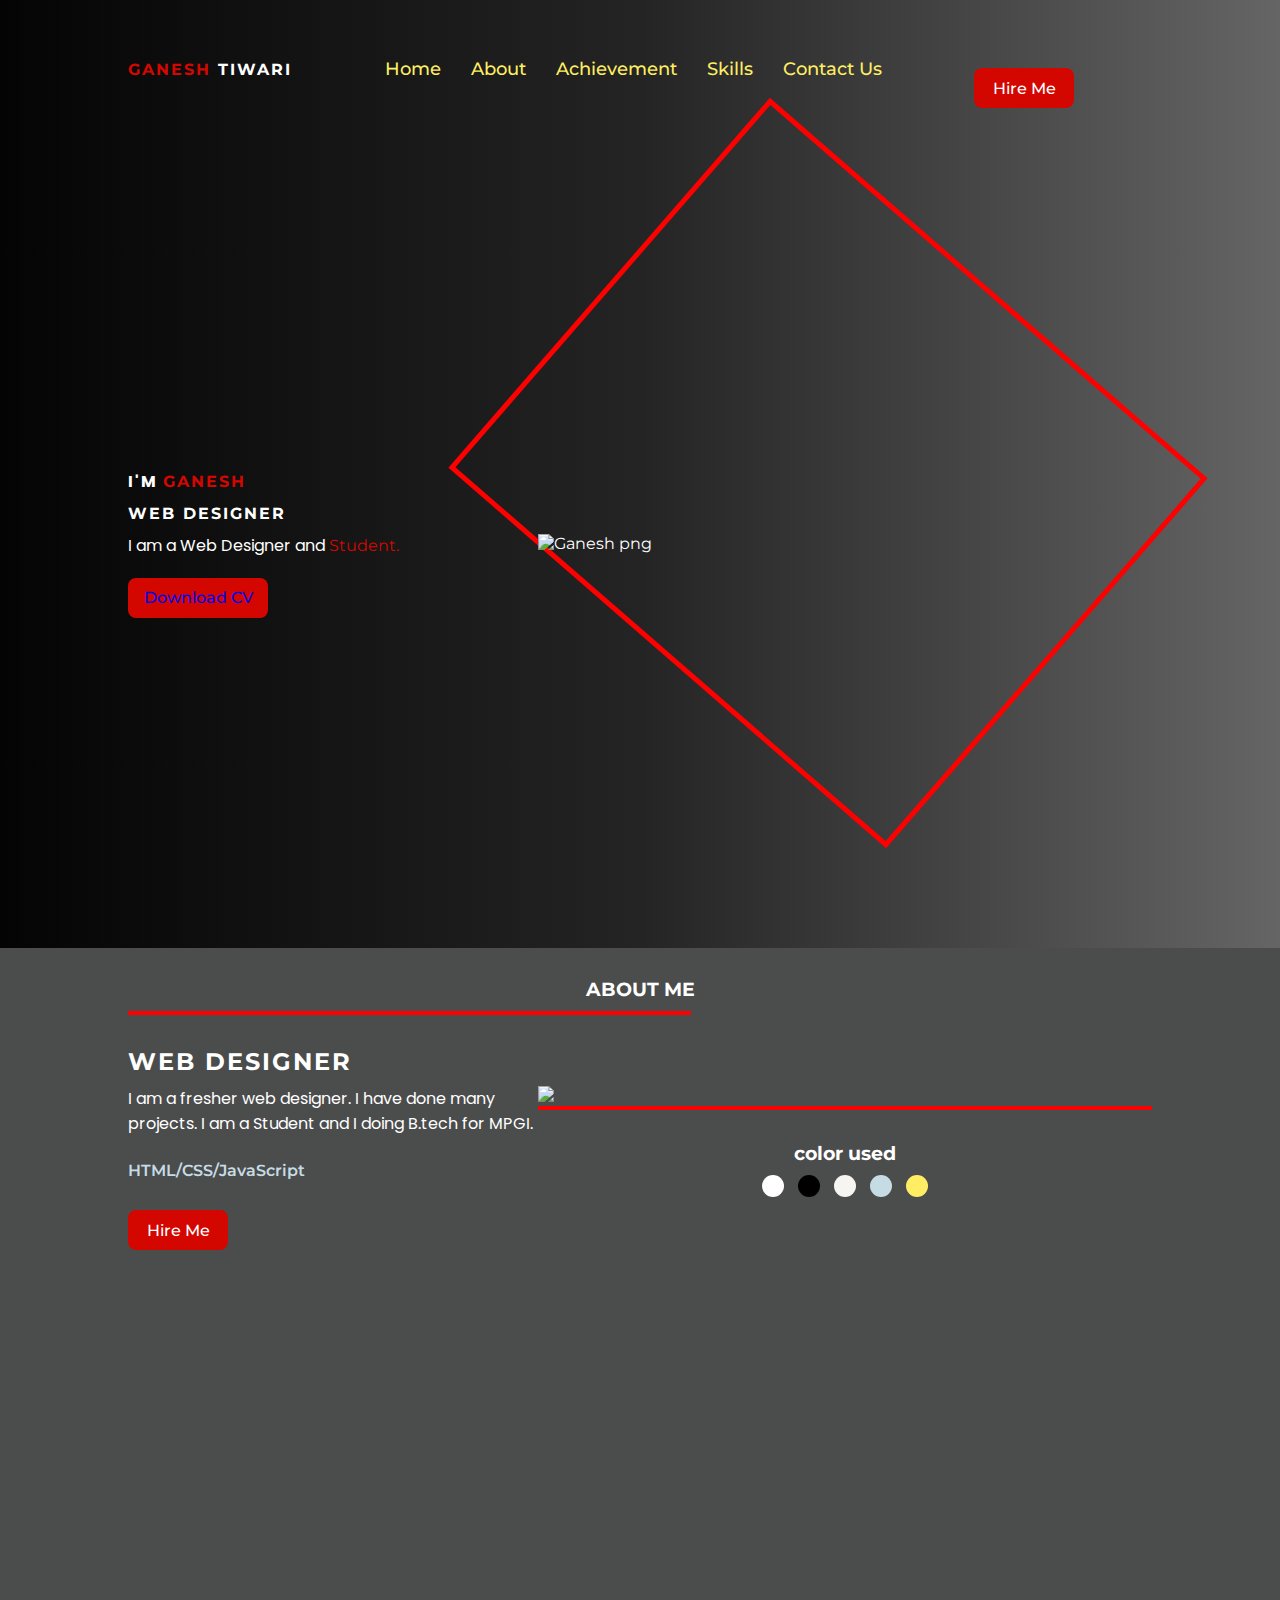
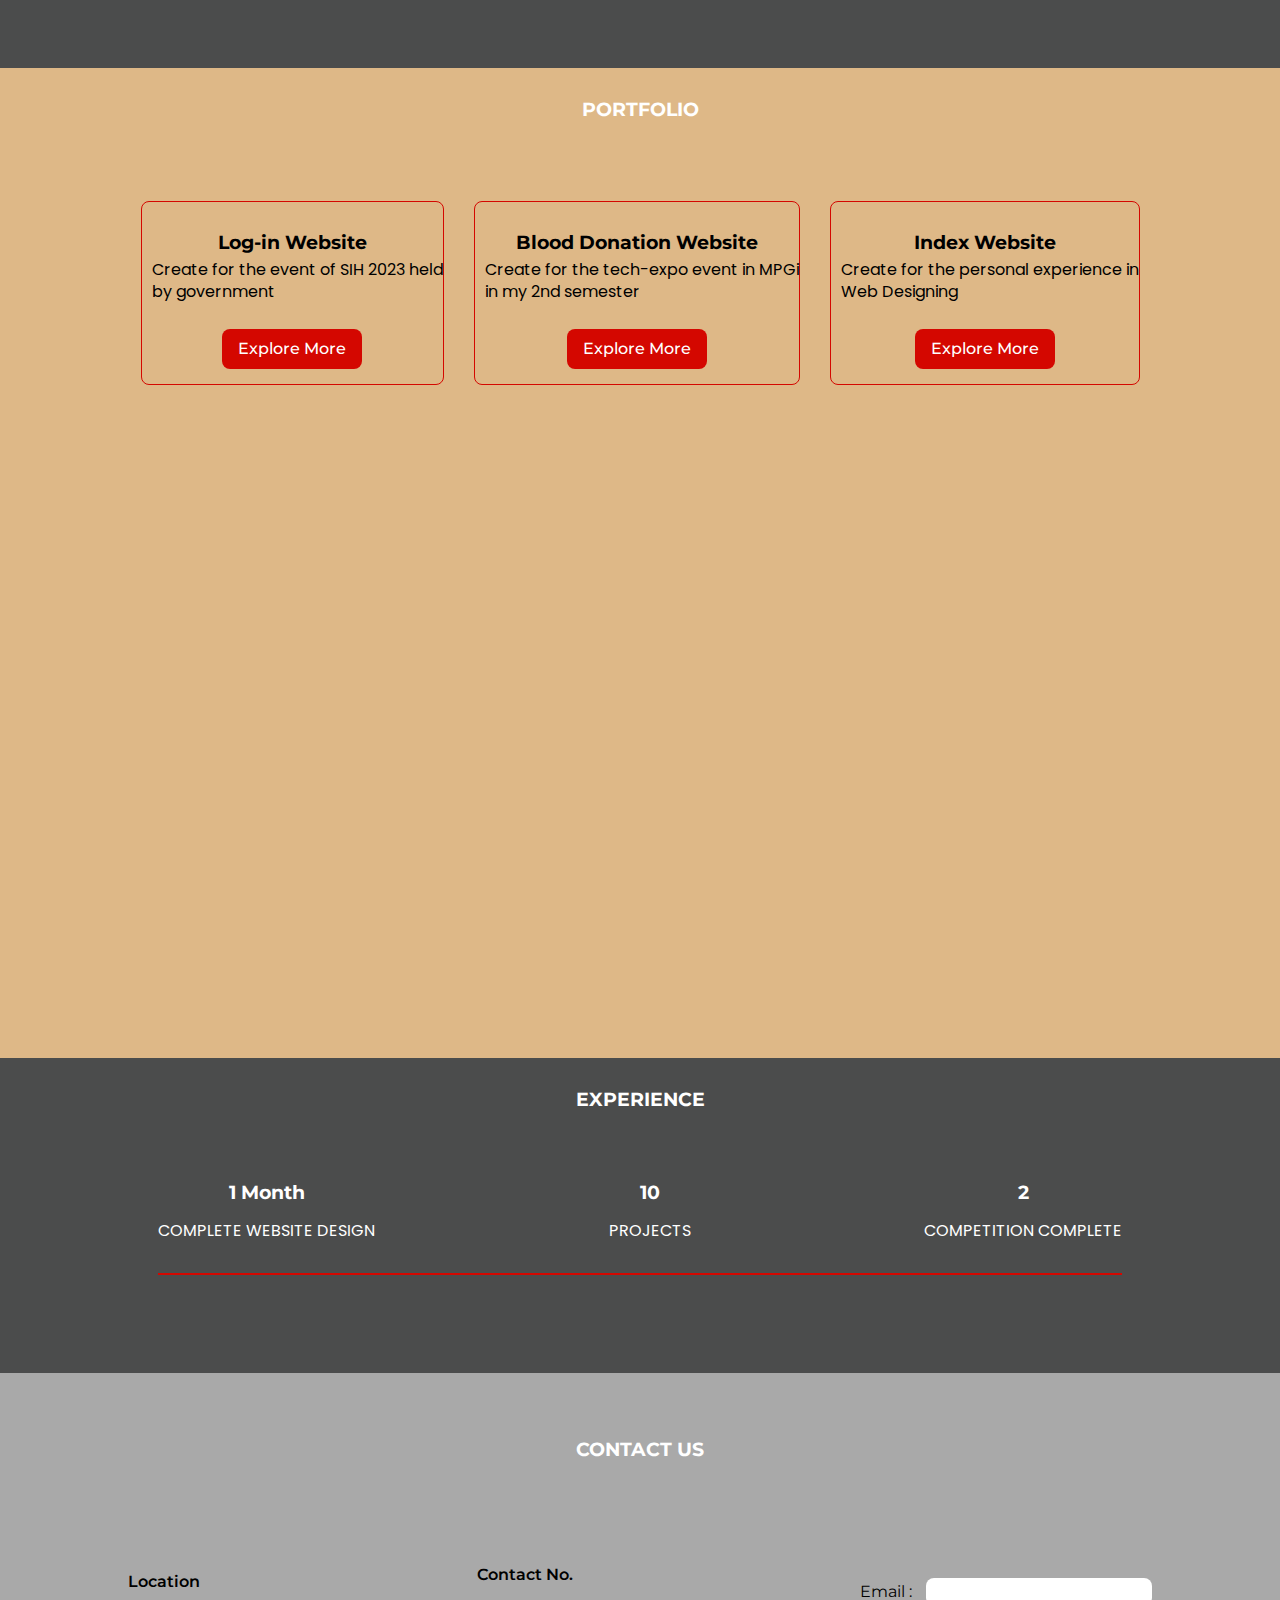
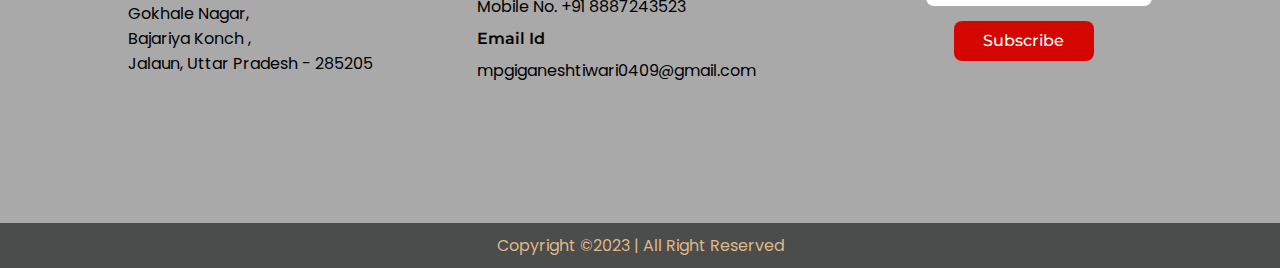
==== index.html @ 72d9bcf1 "Create index.html" ====
<!DOCTYPE html>
<html lang="en">
<head>
    <meta charset="UTF-8">
    <meta http-equiv="X-UA-Compatible" content="IE=edge">
    <meta name="viewport" content="width=device-width, initial-scale=1.0">
    <title>Portfolio Design</title>
    <link rel="stylesheet" href="port2.css">
    <link rel="stylesheet" href="port.css">
    <script src="https://kit.fontawesome.com/c3171e834c.js" crossorigin="anonymous"></script>
</head>
<body>
    <header>
        <div class="head-section layout">
            <div class="nav-bar flex space-between align-center">
                <div class="logo uppercase f-w-700 letter-spacing2"><span>Ganesh</span>   Tiwari</div>
                <div class="nav-links">
                   
                    <ul class="flex f-w-500">
                        <li><a href="#">Home</a></li>
                        <li><a href="#">About</a></li>
                        <li><a href="#">Achievement</a></li>
                        <li><a href="#">Skills</a></li>
                        <li><a href="#">Contact Us</a></li>
                    </ul>
                </div>
                <div>
                    <br><br>
                <button class="btn hire-me-btn">Hire Me</button>
                </div>
                <input type="checkbox" name="checkbox" id="click">
                <label for="click" class="menu-btn" id="menu">
                        <i class="fa-solid fa-bars"></i>
                </label>
            </div>
            <div class="content flex align-center">
                <div class="left flex2">
                    <h4 class="uppercase letter-spacing2">I'm <span>Ganesh</span> </h4>
                    <h2 class="my-t-10 uppercase letter-spacing2 f-w-700">Web Designer</h2>
                    <p class="my-t-10">I am a Web Designer and <span>Student.</span> </p>
                    <button class="btn btn2 my-t-20"><a href="/letsupgrade/reume.jpg" download="/letsupgrade/reume.jpg" >Download CV</a></button>
                </div>
                <div class="right flex3">
                    <img src="/letsupgrade/ganesh-removebg.png" alt="Ganesh png">
                    <div class="color-box"></div>    
                </div>
            </div>
        </div>
    </header>        
    <section class="about-me-sec">
        <div class="about-sec layout">
            <h3 class="uppercase pd-t-30 text-center">About Me</h3>
            <hr class="w55 my-t-10">

            <div class="about-content flex justify-center align-center">
                <div class="left flex2">
                    <h2 class="uppercase letter-spacing2">Web Designer</h2>
                    <p class="my-t-10">I am a fresher web designer. I have done many projects. I am a Student and I doing B.tech for MPGI.</p>

                    <ul>
                        <li><span class="f-w-600">HTML/CSS/JavaScript</span></li>
                    </ul>

                    <button class="btn my-t-20">Hire Me</button>
                </div>
                <div class="right flex3">
                    <img src="/letsupgrade/reume.jpg">
                    <hr>
                    <div class="dot-color text-center my-t-10">
                        <h3>color used</h3>
                        <span class="dot dot-w"></span>
                        <span class="dot dot-b"></span>
                        <span class="dot dot-ws"></span>
                        <span class="dot dot-bs"></span>
                        <span class="dot dot-a"></span>
                    </div>
                </div>
            </div>
        </div>
    </section>
    <section class="portfolio-sec">
        <div class="portfolio layout">
            <h3 class="uppercase text-center pd-30">Portfolio</h3>
            <div class="portolio-parent flex justify-center align-center text-center">
                <div class="portfolio-child">
                    <img src="#" alt="">
                    <h3>Log-in Website</h3>
                    <p>Create for the event of SIH 2023 held<br> by government</p>
                    <button class="btn btn2">Explore More</button>
                </div>

                <div class="portfolio-child">
                    <img src="#" alt="">
                    <h3>Blood Donation Website</h3>
                    <p>Create for the tech-expo event in MPGi<br> in my 2nd semester</p>
                    <button class="btn btn2">Explore More</button>
                </div>

                <div class="portfolio-child">
                    <img src="asset/social media.jpg" alt="">
                    <h3>Index Website</h3>
                    <p>Create for the personal experience in<br> Web Designing</p>
                    <button class="btn btn2">Explore More</button>
                </div>
            </div>
        </div>
    </section>
    <section class="experience-sec">
        <div class="experience layout">
            <h3 class="uppercase pd-30 text-center">Experience</h3>
            <div class="experience-details flex space-between text-center">
                <div class="col">
                    <h3>1 Month</h3>
                    <p>Complete Website Design</p>
                </div>
                <div class="col">
                    <h3>10</h3>
                    <p>projects</p>
                </div>

                <div class="col">
                    <h3>2</h3>
                    <p>Competition complete</p>
                </div>
            </div>
        </div>
    </section>
    <section class="contact-us-sec">
        <div class="contact-us layout">
            <h3 class="text-center uppercase pd-30">Contact us</h3>
            <div class="contact-details flex space-between align-center">
                <div class="left-sec">
                    <h5>Location</h5>
                    <p>Gokhale Nagar, <br>Bajariya Konch , <br>Jalaun, Uttar Pradesh - 285205</p>
                </div>
                <div class="center-sec">
                    <h5>Contact No.</h5>
                    <p>Mobile No. +91 8887243523</p>
                    <h5>Email Id</h5>
                    <p>mpgiganeshtiwari0409@gmail.com</p>
                </div>
                <div class="right-sec text-center">
                    <form action="">
                        Email : <input type="email" id="email-id"> <br>
                        <button class="btn btn2">Subscribe</button>
                    </form>
                </div>
            </div>
        </div>
    </section>
    <footer>
        <div class="footer-sec layout text-center">
            <p> Copyright &copy;2023 | All Right Reserved</p>
        </div>
    </footer>
</body>   
    </html>
---- port2.css ----
@import url('https://fonts.googleapis.com/css2?family=Montserrat:wght@500;600;700&family=Poppins:wght@400;500;600;700&display=swap');

*{
    margin: 0;
    padding: 0;
    box-sizing: border-box;
    font-family: 'Montserrat', sans-serif;
}

:root{
    --primary-color: #fff;
    --primary-shade: #f7f5f2;
    --seconday-color: #000;
    --secondary-shade: #4b4c4c;
    --red-color: #d40700;
    --red-shade: #b20600;
    --accent-color: #ffee63;
}

ul li{
    list-style: none;
}

a{
    text-decoration: none;
}

/* header section  */

header{
    background: rgb(2, 0, 36);
    background: linear-gradient(90deg, rgba(2, 0, 36, 1) 0%, rgba(50, 50, 51, 1) 35%, rgba(0, 212, 255, 1) 100%);
    background: linear-gradient(to right, #040404, #242424, #656565);
    color: var(--primary-color);
}

.nav-bar {
    padding: 30px 0;
}

span{
    color: var(--red-color);
}

ul li a{
    margin: 0 10px;
    padding: 0 5px;
    color: var(--accent-color);
    font-size: 18px;
    cursor: pointer;
    position: relative;
}

ul li a::before{
    content: '';
    width: 0;
    position: absolute;
    bottom: -5px;
    left: 0;
    height: 2px;
    background-color: var(--primary-color);
    transition: 0.6s ease;
}

ul li a:hover::before{
    width: 100%;
}
.btn{
    width: 100px;
    height: 40px;
    border-radius: 8px;
    background-color: var(--red-color);
    color: var(--primary-color);
    outline: none;
    border: none;
    cursor: pointer;
    font-size: 16px;
    padding: 0 5px;
    font-weight: 500;
}

.btn:hover{
    background-color: var(--red-shade);
    color: var(--primary-shade);
    border: 2px solid var(--red-color);
}

/* header content  */

.content{
    height: 90vh;
    position: relative;
}

.content .right img{
    width: 80%;
    position: relative;
    z-index: 999;
    cursor: pointer;
    transition: 0.3s ease;
}

.content .right img:hover{
    filter: drop-shadow(16px 5px 20px burlywood);
}

h4, p{
    font-family: 'Poppins', sans-serif;
}

.color-box{
    width: 580px;
    height: 490px;
    border: 5px solid red;
    transform: rotate(41deg);
    position: absolute;
    top: 90px;
    /* left: 00px; */
}

/* about sec  */

.about-me-sec{
    min-height: 80vh;
    background-color: var(--secondary-shade);
    color: var(--primary-color);
}

.about-me-sec hr{
    border: 2px solid red;
    margin-bottom: 2rem;
}

.about-content img{
    width: 30%;
    transform: scaleX(1);
}

.about-content ul{
    margin-top: 25px;
    margin-bottom: 10px;
}

.about-content span{
    color: #C6DCE4;
}

.dot{
    width: 22px;
    height: 22px;
    border-radius: 50%;
    display: inline-block;
    margin: 10px 5px;
    cursor: pointer;
}

.dot-w{
    background-color: var(--primary-color);
}

.dot-b{
    background-color: var(--seconday-color);
}

.dot-ws{
    background-color: var(--primary-shade);
}

.dot-bs{
    background-color: #C6DCE4;
}

.dot-a{
    background-color: var(--accent-color);
}

/* portfolio sec  */

.portfolio-sec{
    height: 110vh;
    background-color: burlywood;
}

.portfolio > h3{
    color: var(--primary-color);
    margin-bottom: 50px;
}

.portfolio-child img{
    width: 100%;
}

.portolio-parent{
    gap: 30px;
}

.portfolio-child{
    border: 1px solid var(--red-color);
    border-radius: 8px;
    transition: 0.3s ease;
    cursor: pointer;
}

.portfolio-child:hover{
    transform: scale(1.1);
    background-color: lavender;
}

.portfolio-child h3{
    margin-top: 10px;
}

.portfolio-child p{
    margin-top: 5px;
    line-height: 1.4;
    text-align: left;
    padding-left: 10px;
    padding-bottom: 10px;
}

.portfolio-child button{
    margin: 15px;
}

/* experience sec  */

.experience-sec{
    height: 35vh;
    background-color: var(--secondary-shade);
    color: var(--primary-color);
}

.experience{
    padding: 0 30px 0 30px;
}

.experience-details{
    border-bottom: 2px solid var(--red-color);
    padding-bottom: 30px;
    margin-top: 40px;
}

.col p{
    padding-top: 14px;
    text-transform: uppercase;
}
.review-sec{
    margin-top: 40px;
}

.review-sec .icon-sec i{
    color: #d40700;
}

.designation{
    color: #b20600;
    margin-top: 3px;
}

/* contact us  */

.contact-us-sec{
    background-color: darkgray;
    height: 50vh;
    padding: 35px 0;
}

.contact-us h3{
    color: var(--primary-color);
}

.contact-details{
    padding-top: 4rem;
}

.contact-details h5{
    font-size: 16px;
    font-weight: 600;
    margin: 10px 0;
}

#email-id{
    width: 226px;
    height: 28px;
    outline: none;
    border: none;
    border-radius: 8px;
    padding: 2px 12px;
}

.right-sec input{
    margin-left: 10px;
}

.right-sec button{
    margin-left: 35px;
    margin-top: 15px;
}

footer{
    background-color: var(--secondary-shade);
    padding: 10px 0;
    color: burlywood;
}


#click, .menu-btn i{
    display: none;
}
---- port.css ----
.layout{
    width: 80%;
    margin: 0 auto;
}

.flex{
    display: flex;
}

.space-between{
    justify-content: space-between;
}

.align-center{
    align-items: center;
}

.justify-center{
    justify-content: center;
}

.uppercase{
    text-transform: uppercase;
}

.f-w-500{
    font-weight: 500;
}

.f-w-600{
    font-weight: 600;
}

.f-w-700{
    font-size: medium;
    font-weight: 700;
}

.letter-spacing2{
    letter-spacing: 2px;
}

.btn2{
    width: 140px;
}

.flex2{
    flex: 2;
}

.flex3{
    flex: 3;
}

.my-t-10{
    margin-top: 10px;
}

.my-t-20{
    margin-top: 20px;
}

.pd-t-30{
    padding-top: 30px;
}

.w55{
    width: 55%;
}

.text-center{
    text-align: center;
}


.pd-30{
    padding: 30px;
}
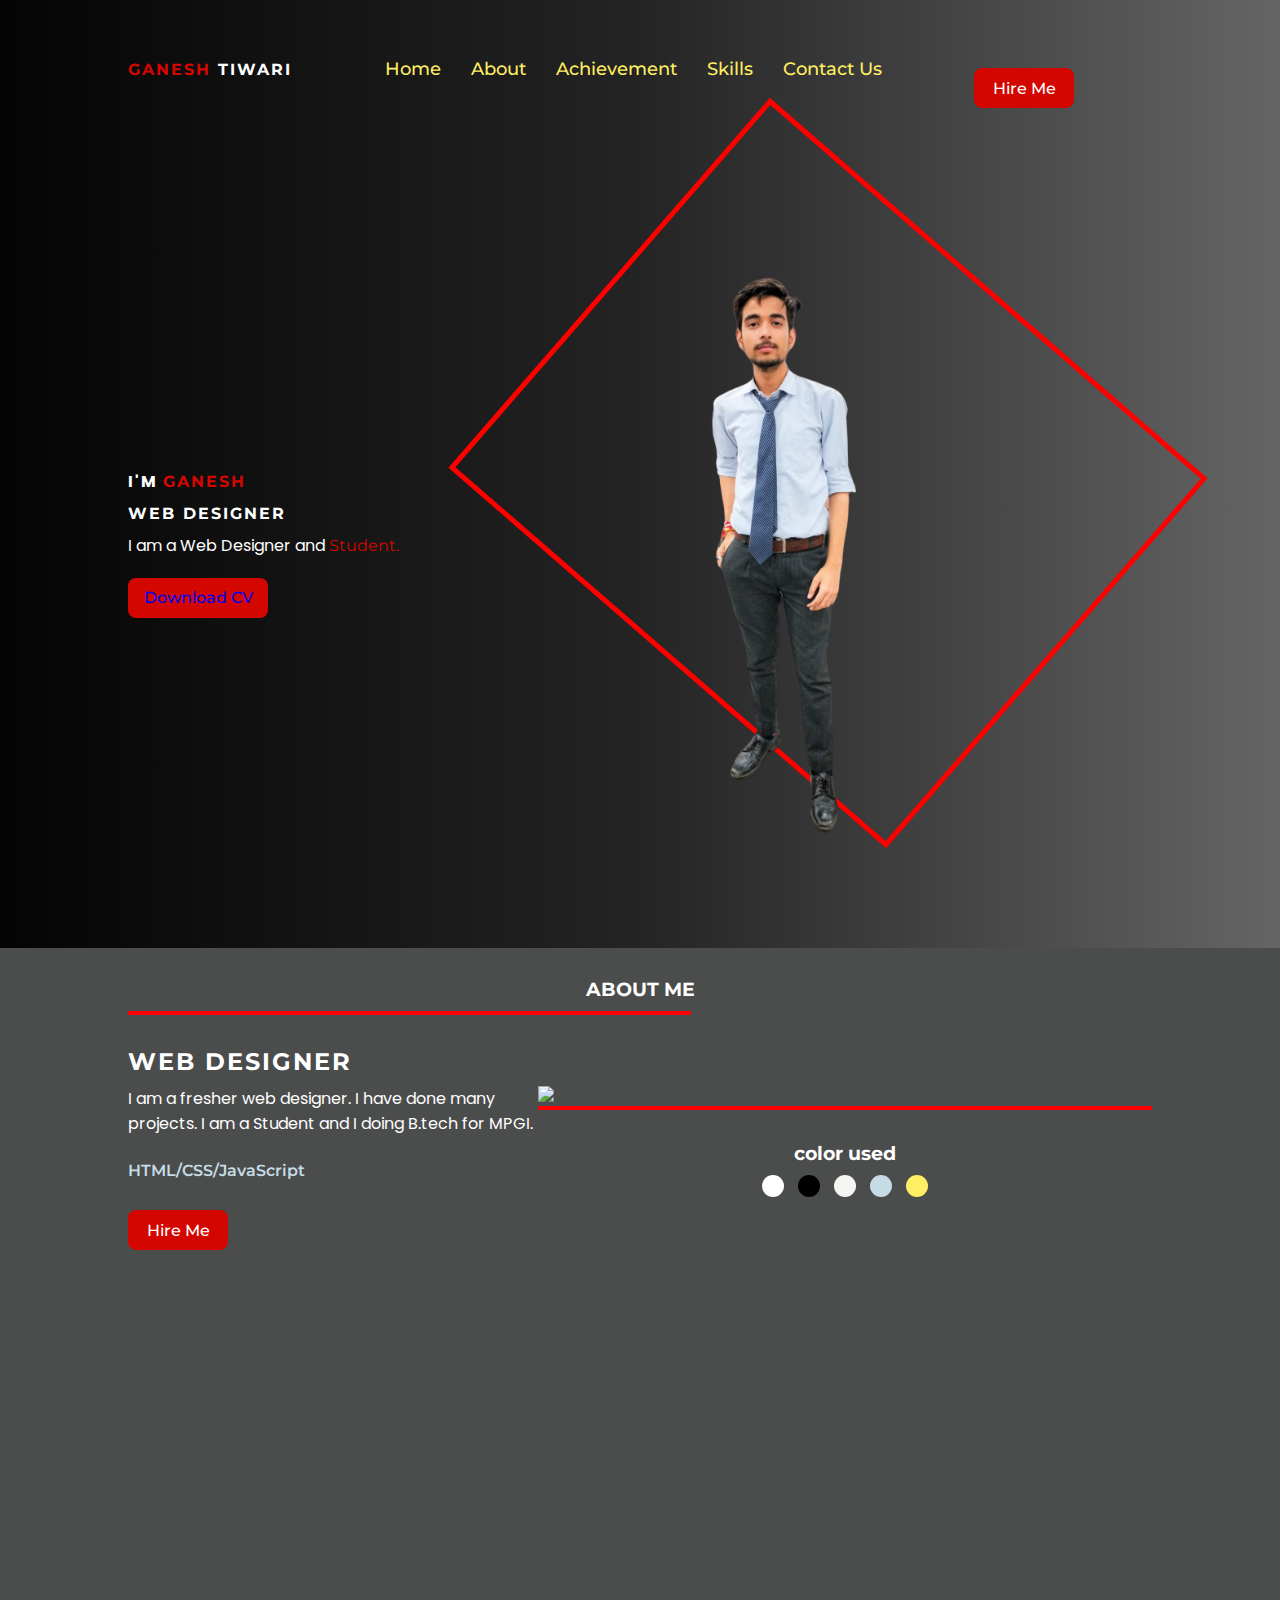
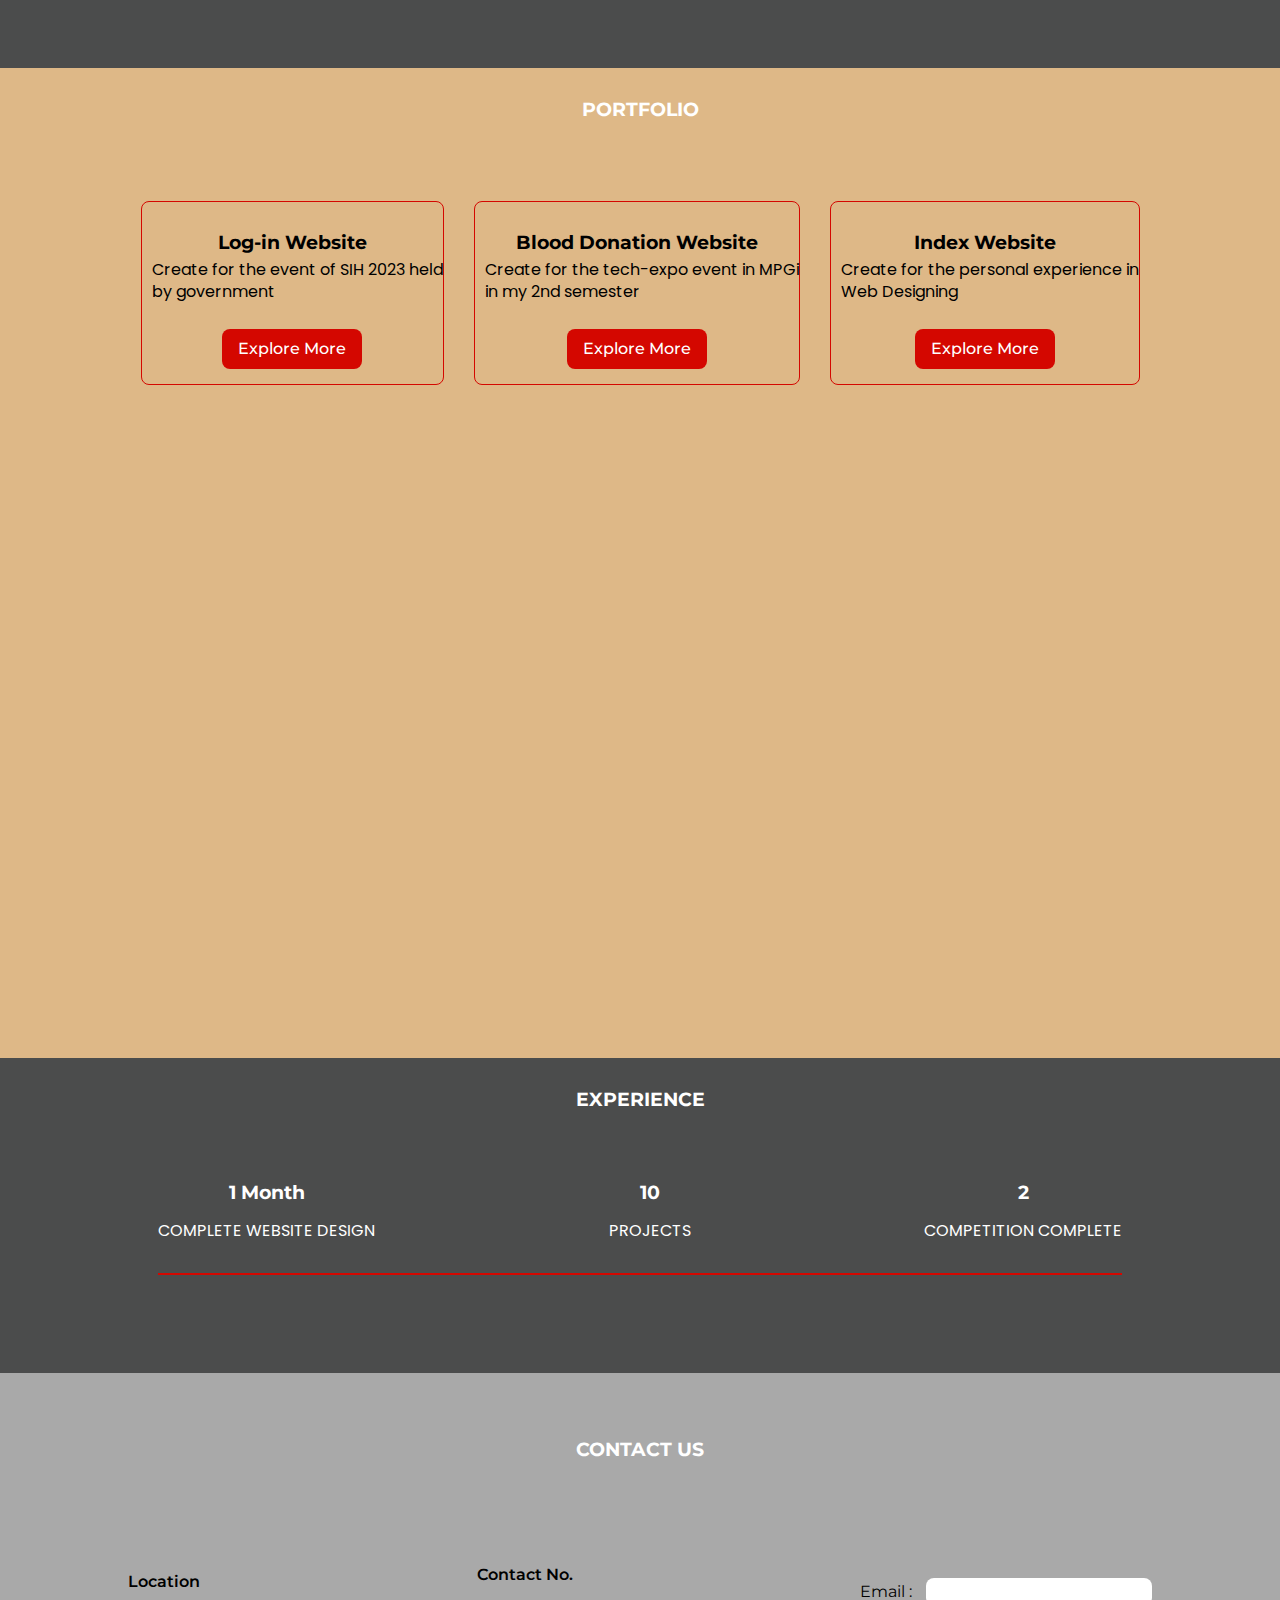
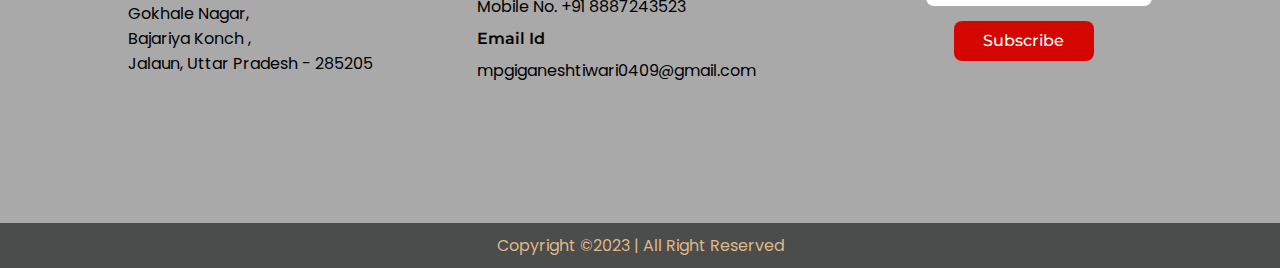
==== commit e80d2d2a: "Update index.html" ====
--- a/index.html
+++ b/index.html
@@ -38,10 +38,10 @@
                     <h4 class="uppercase letter-spacing2">I'm <span>Ganesh</span> </h4>
                     <h2 class="my-t-10 uppercase letter-spacing2 f-w-700">Web Designer</h2>
                     <p class="my-t-10">I am a Web Designer and <span>Student.</span> </p>
-                    <button class="btn btn2 my-t-20"><a href="/letsupgrade/reume.jpg" download="/letsupgrade/reume.jpg" >Download CV</a></button>
+                    <button class="btn btn2 my-t-20"><a href="/resume.jpg" download="/resume.jpg" >Download CV</a></button>
                 </div>
                 <div class="right flex3">
-                    <img src="/letsupgrade/ganesh-removebg.png" alt="Ganesh png">
+                    <img src="/ganesh-removebg.png" alt="Ganesh png">
                     <div class="color-box"></div>    
                 </div>
             </div>
@@ -64,7 +64,7 @@
                     <button class="btn my-t-20">Hire Me</button>
                 </div>
                 <div class="right flex3">
-                    <img src="/letsupgrade/reume.jpg">
+                    <img src="/resume.jpg">
                     <hr>
                     <div class="dot-color text-center my-t-10">
                         <h3>color used</h3>
